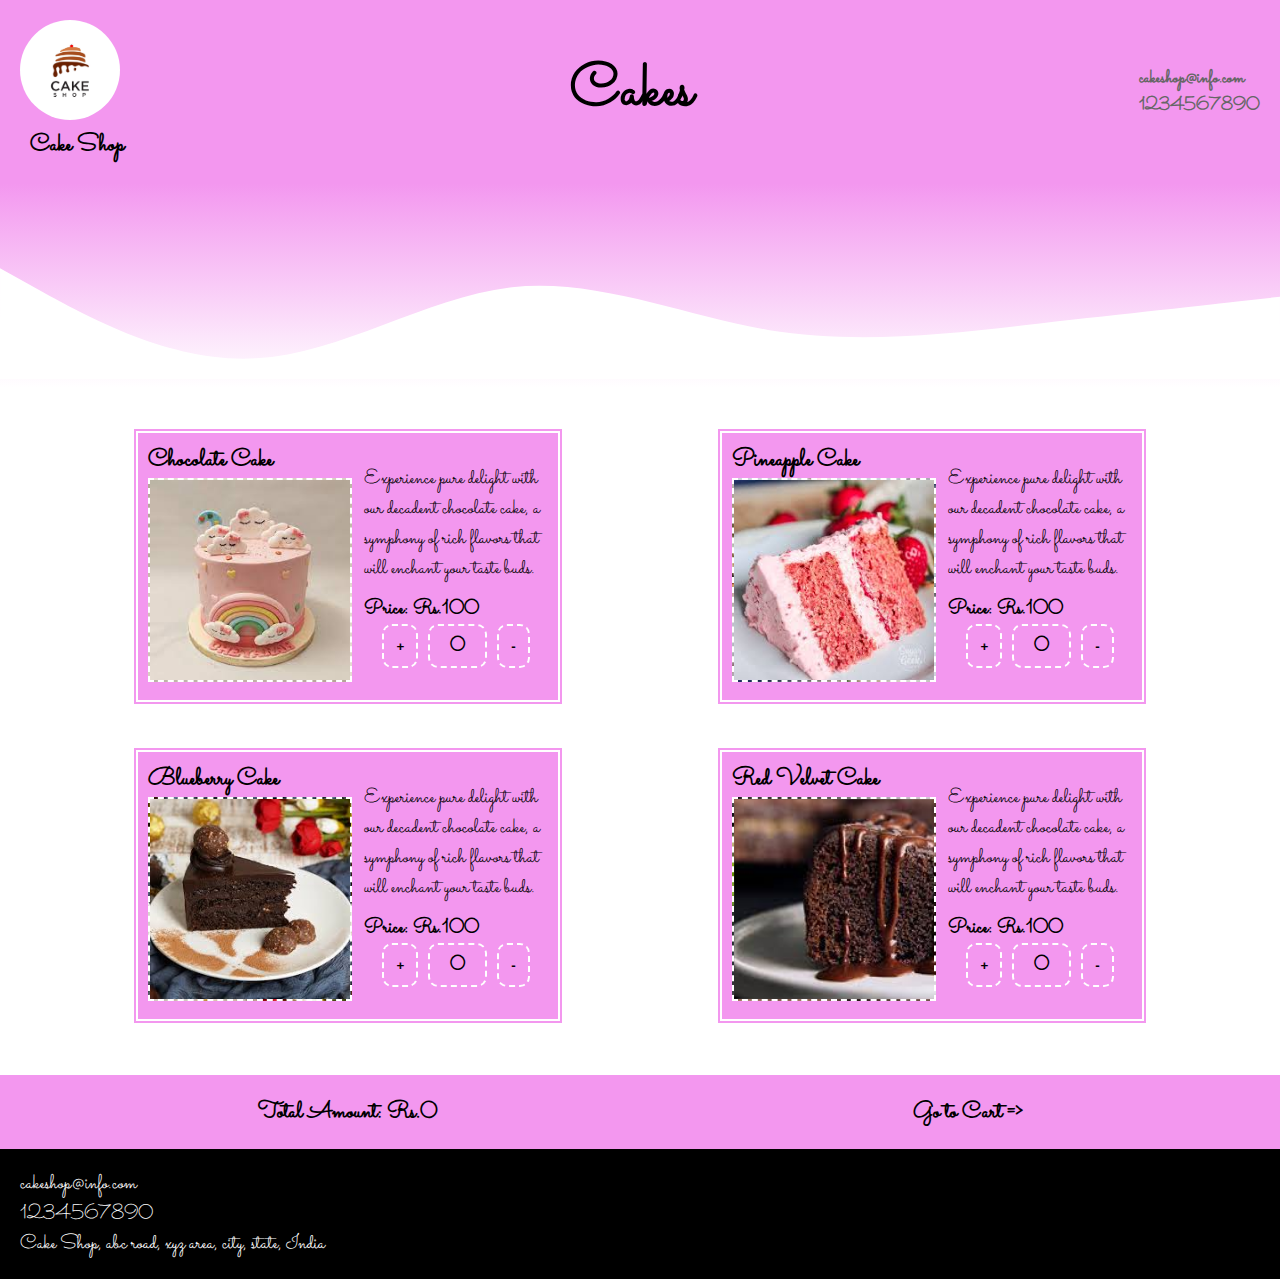
==== cakes/cakes.html @ 5b254691 "cakes and pastries pages created" ====
<!DOCTYPE html>
<html lang="en">

<head>
    <meta charset="UTF-8">
    <meta name="viewport" content="width=device-width, initial-scale=1.0">
    <title>Cakes</title>
    <link rel="stylesheet" href="cakes.css">
</head>

<body>
    <header>
        <div class="logo">
            <img src="../assets/logo.jpg" alt="logo">
            <h1>Cake Shop</h1>
        </div>
        <div class="cake-h">
            <h1>Cakes</h1>
        </div>
        <div class="contact-info">
            <p>cakeshop@info.com</p>
            <p>1234567890</p>
        </div>
    </header>

    <section class="hero-section">
        <!-- <a href="#menu" class="order-something">Order Something!</a> -->
        <svg class="bottom-border" xmlns="http://www.w3.org/2000/svg" viewBox="0 0 1440 220">
            <path fill="white" fill-opacity="1"
                d="M0,96L48,122.7C96,149,192,203,288,197.3C384,192,480,128,576,117.3C672,107,768,149,864,165.3C960,181,1056,171,1152,160C1248,149,1344,139,1392,133.3L1440,128L1440,320L1392,320C1344,320,1248,320,1152,320C1056,320,960,320,864,320C768,320,672,320,576,320C480,320,384,320,288,320C192,320,96,320,48,320L0,320Z">
            </path>
        </svg>
    </section>

    <section class="cake-flex">
        <div class="flex-items">
            <div class="cake-card" id="cake1">
                <div>
                <h2>Chocolate Cake</h2>
                <a href=""></a>
                </div>
                <div class="cake-details">
                    <p>Experience pure delight with our decadent chocolate cake, a symphony of rich flavors that will enchant your taste buds.</p>
                    <div class="item-price">
                        <h4 class="price">Price: Rs.100</h4>
                        <div class="add-sub-item">
                            <button onclick="updateItemQuantity(this, 1)" class="add">+</button>
                            <p class="number-of-item">0</p>
                            <button onclick="updateItemQuantity(this, -1)" class="remove">-</button>
                        </div>
                    </div>
                </div>
            </div>
            <div class="cake-card" id="cake2">
                <div>
                <h2>Pineapple Cake</h2>
                <a href=""></a>
                </div>
                <div class="cake-details">
                    <p>Experience pure delight with our decadent chocolate cake, a symphony of rich flavors that will enchant your taste buds.</p>
                    <div class="item-price">
                        <h4 class="price">Price: Rs.100</h4>
                        <div class="add-sub-item">
                            <button onclick="updateItemQuantity(this, 1)" class="add">+</button>
                            <p class="number-of-item">0</p>
                            <button onclick="updateItemQuantity(this, -1)" class="remove">-</button>
                        </div>
                    </div>
                </div>
            </div>
            <div class="cake-card" id="cake3">
                <div>
                <h2>Blueberry Cake</h2>
                <a href=""></a>
                </div>
                <div class="cake-details">
                    <p>Experience pure delight with our decadent chocolate cake, a symphony of rich flavors that will enchant your taste buds.</p>
                    <div class="item-price">
                        <h4 class="price">Price: Rs.100</h4>
                        <div class="add-sub-item">
                            <button onclick="updateItemQuantity(this, 1)" class="add">+</button>
                            <p class="number-of-item">0</p>
                            <button onclick="updateItemQuantity(this, -1)" class="remove">-</button>
                        </div>
                    </div>
                </div>
            </div>
            <div class="cake-card" id="cake4">
                <div>
                <h2>Red Velvet Cake</h2>
                <a href=""></a>
                </div>
                <div class="cake-details">
                    <p>Experience pure delight with our decadent chocolate cake, a symphony of rich flavors that will enchant your taste buds.</p>
                    <div class="item-price">
                        <h4 class="price">Price: Rs.100</h4>
                        <div class="add-sub-item">
                            <button onclick="updateItemQuantity(this, 1)" class="add">+</button>
                            <p class="number-of-item">0</p>
                            <button onclick="updateItemQuantity(this, -1)" class="remove">-</button>
                        </div>
                    </div>
                </div>
            </div>
        </div>
    </section>

    <section class="go-to-cart">
        <div class="total">
            <h3>Total Amount: Rs.</h3>
            <h3 id="total-price">0</h3>
        </div>
        <a href="cart.html"><h3>Go to Cart =></h3></a>
    </section>

    <footer>
        <div class="footer-info ">
          <p>cakeshop@info.com</p>
          <p>1234567890</p>
          <p>Cake Shop, abc road, xyz area, city, state, India</p>
        </div>
        <ul class="social-media">
          <li><i class="fa-brands fa-instagram"></i></li>
          <li><i class="fa-brands fa-facebook"></i></li>
    
        </ul>
      </footer>
    
      <script src="cakes.js"></script>
</body>

</html>
---- cakes/cakes.css ----
@import url('https://fonts.googleapis.com/css2?family=Sacramento&display=swap');

*{
  margin: 0;
  padding: 0;
}

html{
  scroll-behavior: smooth;
}

body {
    font-family: "Sacramento", cursive;
    font-weight: 400;
    font-style: normal;
}

header {
  background-color: rgb(243, 151, 239);
  padding: 20px;
  display: flex;
  justify-content: space-between;
  align-items: center;
  /* box-shadow: 0 2px 4px rgba(0, 0, 0, 0.1); */
}

.logo img {
  width: 100px;
  height: 100px;
  border-radius: 50%;
}

.logo h1 {
  font-size: 24px;
  margin-left: 10px;
}

.contact-info p {
    margin: 0;
    color: #666;
    font-size: 18px;
    font-weight: 600;
  }
  
  .hero-section{
    color: #fff;
    text-align: center;
    position: relative;
    background:linear-gradient(to bottom,rgb(243, 151, 239),white);
  }
  
  .hero-section h1 {
    color: rgb(251, 199, 248);
    font-size: 40px;
    text-shadow: 3px 3px 5px rgb(80, 80, 80);
    text-align: center;
    padding-top: 40px; 
  }

  .cake-h{
    font-size: 30px;
  }
  
  .bottom-border {
    width: 100%; /* Set the width to 100% to cover the entire width of the hero section */
    height: auto; /* Allow the SVG height to adjust according to its aspect ratio */
  }
  

  .cake-flex{
    margin-bottom: 30px;
  }

  .cake-card{
    display: flex;
  }

  .flex-items{
    display: flex;
    flex-wrap: wrap;
    position: relative;
    justify-content: space-evenly;
    margin-top: 20px;
  }
  
  #cake1,#cake2,#cake3,#cake4{
    width: 400px;
    height:auto;
    margin: 20px;
    padding: 10px;
    background-color: rgb(243, 151, 239) ;
    border: 6px double white;
  }
  
  #cake1 a,#cake2 a,#cake3 a,#cake4 a{
    text-decoration: none;
    border: 2px dashed white;
    background-size: cover;
    display: inline-block;
    width: 200px;
    height: 200px;
  }
  
  #cake1 a{
    background-image: url("../assets/cake2.jpg");
  }
  
  #cake2 a{
    background-image: url("../assets/pastry1.jpg");
  }
  
  #cake3 a{
    background-image: url("../assets/pastry3.jpg");
  }

  #cake4 a{
    background-image: url("../assets/pastry4.jpg");
  }

  .cake {
    margin-bottom: 40px;
  }
  
  .cake img {
    max-width: 100%;
  }
  
  .cake h3 {
    font-size: 24px;
    margin-bottom: 10px;
  }
  
  .cake p {
    font-size: 16px;
    color: #666;
  }

  .cake-details{
    display: flex;
    flex-direction: column;
    justify-content: center;
    margin-left:12px;
    text-align: left;
    font-size: 20px;
  }

  .item-price{
    margin-top: 10px;
 }
 
 .add-sub-item{
     display: flex;
     justify-content: center;
     line-height: 40px;
 }
 
 .add-sub-item button{
     margin: 0 10px;
     border: none;
     padding: 10px 12px;
     border-radius: 10px;
     background-color: rgb(243, 151, 239);
     border:2px dashed white;
     font-weight:600;
 }
 
 .add-sub-item button:hover{
    background-color: rgb(255, 255, 255);
    border:2px dashed rgb(243, 151, 239);
 }
 
 .add-sub-item p{
    background-color: rgb(243, 151, 239);
    border:2px dashed white;
     padding: 0 20px;
     border-radius: 10px;
     font-weight:600;
 }
 
 .go-to-cart{
    padding: 20px;
    background-color: rgb(243, 151, 239);
    display: flex;
    position: relative;
    justify-content: space-around;
    font-size: 20px;
 }

 .go-to-cart a{
    text-decoration: none;
    color: black;
 }

 .total{
     display: flex;
 }

  footer {
    background-color: #000000;
    color: #fff;
    padding: 20px;
    text-align: left;
  }
  
  footer ul {
    list-style-type: none;
    color: white;
    display: flex;
  }
  
  footer li {
    text-decoration: none;
    color: #fff;
    margin-right: 10px;
  }
  
  footer p{
    font-size: 20px;
  }
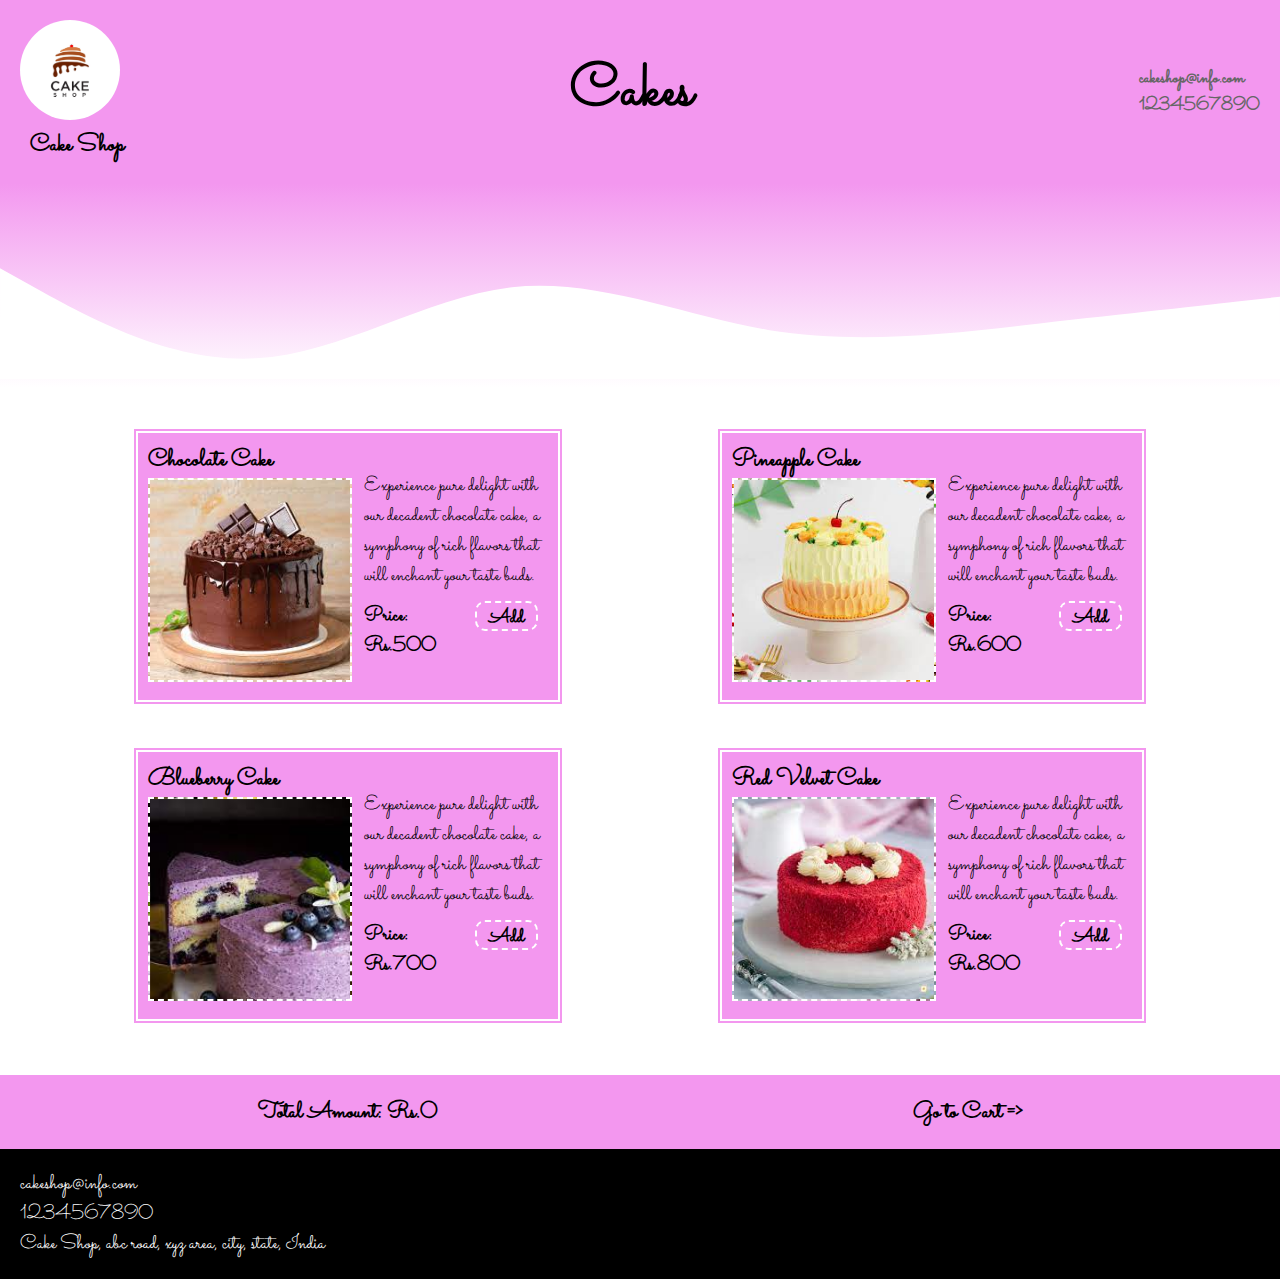
==== commit 53795d1b: "javaScript updated" ====
--- a/cakes/cakes.html
+++ b/cakes/cakes.html
@@ -5,7 +5,7 @@
     <meta charset="UTF-8">
     <meta name="viewport" content="width=device-width, initial-scale=1.0">
     <title>Cakes</title>
-    <link rel="stylesheet" href="cakes.css">
+    <link rel="stylesheet" href="../cakes_pastries.css">
 </head>
 
 <body>
@@ -36,69 +36,85 @@
         <div class="flex-items">
             <div class="cake-card" id="cake1">
                 <div>
-                <h2>Chocolate Cake</h2>
-                <a href=""></a>
+                    <h2 class="cake-name">Chocolate Cake</h2>
+                    <a href=""></a>
                 </div>
                 <div class="cake-details">
-                    <p>Experience pure delight with our decadent chocolate cake, a symphony of rich flavors that will enchant your taste buds.</p>
+                    <p>Experience pure delight with our decadent chocolate cake, a symphony of rich flavors that will
+                        enchant your taste buds.</p>
                     <div class="item-price">
-                        <h4 class="price">Price: Rs.100</h4>
-                        <div class="add-sub-item">
+                        <div class="add-item">
+                            <h4 class="price">Price: Rs.500</h4>
+                            <button onclick="addItem(this)">Add</button>
+                        </div>
+                        <!-- <div class="add-sub-item">
                             <button onclick="updateItemQuantity(this, 1)" class="add">+</button>
                             <p class="number-of-item">0</p>
                             <button onclick="updateItemQuantity(this, -1)" class="remove">-</button>
-                        </div>
+                        </div> -->
                     </div>
                 </div>
             </div>
             <div class="cake-card" id="cake2">
                 <div>
-                <h2>Pineapple Cake</h2>
-                <a href=""></a>
+                    <h2 class="cake-name">Pineapple Cake</h2>
+                    <a href=""></a>
                 </div>
                 <div class="cake-details">
-                    <p>Experience pure delight with our decadent chocolate cake, a symphony of rich flavors that will enchant your taste buds.</p>
+                    <p>Experience pure delight with our decadent chocolate cake, a symphony of rich flavors that will
+                        enchant your taste buds.</p>
                     <div class="item-price">
-                        <h4 class="price">Price: Rs.100</h4>
-                        <div class="add-sub-item">
+                        <div class="add-item">
+                            <h4 class="price">Price: Rs.600</h4>
+                            <button onclick="addItem(this)">Add</button>
+                        </div>
+                        <!-- <div class="add-sub-item">
                             <button onclick="updateItemQuantity(this, 1)" class="add">+</button>
                             <p class="number-of-item">0</p>
                             <button onclick="updateItemQuantity(this, -1)" class="remove">-</button>
-                        </div>
+                        </div> -->
                     </div>
                 </div>
             </div>
             <div class="cake-card" id="cake3">
                 <div>
-                <h2>Blueberry Cake</h2>
-                <a href=""></a>
+                    <h2 class="cake-name">Blueberry Cake</h2>
+                    <a href=""></a>
                 </div>
                 <div class="cake-details">
-                    <p>Experience pure delight with our decadent chocolate cake, a symphony of rich flavors that will enchant your taste buds.</p>
+                    <p>Experience pure delight with our decadent chocolate cake, a symphony of rich flavors that will
+                        enchant your taste buds.</p>
                     <div class="item-price">
-                        <h4 class="price">Price: Rs.100</h4>
-                        <div class="add-sub-item">
+                        <div class="add-item">
+                            <h4 class="price">Price: Rs.700</h4>
+                            <button onclick="addItem(this)">Add</button>
+                        </div>
+                        <!-- <div class="add-sub-item">
                             <button onclick="updateItemQuantity(this, 1)" class="add">+</button>
                             <p class="number-of-item">0</p>
                             <button onclick="updateItemQuantity(this, -1)" class="remove">-</button>
-                        </div>
+                        </div> -->
                     </div>
                 </div>
             </div>
             <div class="cake-card" id="cake4">
                 <div>
-                <h2>Red Velvet Cake</h2>
-                <a href=""></a>
+                    <h2 class="cake-name">Red Velvet Cake</h2>
+                    <a href=""></a>
                 </div>
                 <div class="cake-details">
-                    <p>Experience pure delight with our decadent chocolate cake, a symphony of rich flavors that will enchant your taste buds.</p>
+                    <p>Experience pure delight with our decadent chocolate cake, a symphony of rich flavors that will
+                        enchant your taste buds.</p>
                     <div class="item-price">
-                        <h4 class="price">Price: Rs.100</h4>
-                        <div class="add-sub-item">
+                        <div class="add-item">
+                            <h4 class="price">Price: Rs.800</h4>
+                            <button onclick="addItem(this)">Add</button>
+                        </div>
+                        <!-- <div class="add-sub-item">
                             <button onclick="updateItemQuantity(this, 1)" class="add">+</button>
                             <p class="number-of-item">0</p>
                             <button onclick="updateItemQuantity(this, -1)" class="remove">-</button>
-                        </div>
+                        </div> -->
                     </div>
                 </div>
             </div>
@@ -110,23 +126,25 @@
             <h3>Total Amount: Rs.</h3>
             <h3 id="total-price">0</h3>
         </div>
-        <a href="cart.html"><h3>Go to Cart =></h3></a>
+        <a href="../cart/cart.html" target="_blank">
+            <h3>Go to Cart =></h3>
+        </a>
     </section>
 
     <footer>
-        <div class="footer-info ">
-          <p>cakeshop@info.com</p>
-          <p>1234567890</p>
-          <p>Cake Shop, abc road, xyz area, city, state, India</p>
+        <div class="footer-info">
+            <p>cakeshop@info.com</p>
+            <p>1234567890</p>
+            <p>Cake Shop, abc road, xyz area, city, state, India</p>
         </div>
         <ul class="social-media">
-          <li><i class="fa-brands fa-instagram"></i></li>
-          <li><i class="fa-brands fa-facebook"></i></li>
-    
+            <li><i class="fa-brands fa-instagram"></i></li>
+            <li><i class="fa-brands fa-facebook"></i></li>
+
         </ul>
-      </footer>
-    
-      <script src="cakes.js"></script>
+    </footer>
+
+    <script src="../cart/cart.js"></script>
 </body>
 
 </html>--- a/cakes_pastries.css
+++ b/cakes_pastries.css
@@ -0,0 +1,246 @@
+@import url('https://fonts.googleapis.com/css2?family=Sacramento&display=swap');
+
+*{
+  margin: 0;
+  padding: 0;
+}
+
+html{
+  scroll-behavior: smooth;
+}
+
+body {
+    font-family: "Sacramento", cursive;
+    font-weight: 400;
+    font-style: normal;
+}
+
+header {
+  background-color: rgb(243, 151, 239);
+  padding: 20px;
+  display: flex;
+  justify-content: space-between;
+  align-items: center;
+}
+
+.logo img {
+  width: 100px;
+  height: 100px;
+  border-radius: 50%;
+}
+
+.logo h1 {
+  font-size: 24px;
+  margin-left: 10px;
+}
+
+.contact-info p {
+    margin: 0;
+    color: #666;
+    font-size: 18px;
+    font-weight: 600;
+  }
+  
+  .hero-section{
+    color: #fff;
+    text-align: center;
+    position: relative;
+    background:linear-gradient(to bottom,rgb(243, 151, 239),white);
+  }
+  
+  .hero-section h1 {
+    color: rgb(251, 199, 248);
+    font-size: 40px;
+    text-shadow: 3px 3px 5px rgb(80, 80, 80);
+    text-align: center;
+    padding-top: 40px; 
+  }
+
+  .cake-h{
+    font-size: 30px;
+  }
+  
+  .bottom-border {
+    width: 100%; /* Set the width to 100% to cover the entire width of the hero section */
+    height: auto; /* Allow the SVG height to adjust according to its aspect ratio */
+  }
+  
+
+  .cake-flex, .pastries-flex{
+    margin-bottom: 30px;
+  }
+
+  .cake-card,.pastries-card{
+    display: flex;
+  }
+
+  .flex-items{
+    display: flex;
+    flex-wrap: wrap;
+    position: relative;
+    justify-content: space-evenly;
+    margin-top: 20px;
+  }
+  
+  #cake1,#cake2,#cake3,#cake4,#pastries1,#pastries2,#pastries3,#pastries4{
+    width: 400px;
+    height:auto;
+    margin: 20px;
+    padding: 10px;
+    background-color: rgb(243, 151, 239) ;
+    border: 6px double white;
+  }
+  
+  #cake1 a,#cake2 a,#cake3 a,#cake4 a,#pastries1 a,#pastries2 a,#pastries3 a,#pastries4 a{
+    text-decoration: none;
+    border: 2px dashed white;
+    background-size: cover;
+    display: inline-block;
+    width: 200px;
+    height: 200px;
+  }
+  
+  #cake1 a{
+    background-image: url("../assets/cake7.jpg");
+  }
+  
+  #cake2 a{
+    background-image: url("../assets/cake1.jpg");
+  }
+  
+  #cake3 a{
+    background-image: url("../assets/cake5.jpg");
+  }
+
+  #cake4 a{
+    background-image: url("../assets/cake6.jpg");
+  }
+
+  #pastries1 a{
+    background-image: url("../assets/pastry3.jpg");
+  }
+  
+  #pastries2 a{
+    background-image: url("../assets/pastry1.jpg");
+  }
+  
+  #pastries3 a{
+    background-image: url("../assets/pastry2.jpg");
+  }
+
+  #pastries4 a{
+    background-image: url("../assets/pastry4.jpg");
+  }
+
+  .cake,.pastries {
+    margin-bottom: 40px;
+  }
+  
+  .cake img, .pastries img{
+    max-width: 100%;
+  }
+  
+  .cake h3,.pastries h3 {
+    font-size: 24px;
+    margin-bottom: 10px;
+  }
+  
+  .cake p,.pastries p {
+    font-size: 16px;
+    color: #666;
+  }
+
+  .cake-details,.pastries-details{
+    display: flex;
+    flex-direction: column;
+    justify-content: center;
+    margin-left:12px;
+    text-align: left;
+    font-size: 20px;
+  }
+
+  .item-price{
+    margin-top: 10px;
+ }
+
+ .add-item{
+  display: flex;
+ }
+
+button{
+  cursor: pointer;
+ }
+ 
+ .add-sub-item{
+  display: none;
+  justify-content: center;
+  line-height: 35px;
+ }
+ 
+.add-sub-item p{
+     display: flex;
+     justify-content: center;
+     line-height: 35px;
+ }
+ 
+ .add-item button,.add-sub-item button{
+     margin: 0 10px;
+     font-family: "Sacramento", cursive;
+    font-style: normal;
+    font-size: 20px;
+ }
+ 
+ .add-sub-item button:hover,.add-item button:hover{
+    background-color: rgb(255, 255, 255);
+    border:2px dashed rgb(243, 151, 239);
+ }
+ 
+ .add-sub-item p,.add-item button,.add-sub-item button{
+    background-color: rgb(243, 151, 239);
+    border:2px dashed white;
+    padding: 0 12px;
+    border-radius: 10px;
+    font-weight:600;
+    height: 30px;
+ }
+ 
+ .go-to-cart{
+    padding: 20px;
+    background-color: rgb(243, 151, 239);
+    display: flex;
+    position: relative;
+    justify-content: space-around;
+    font-size: 20px;
+ }
+
+ .go-to-cart a{
+    text-decoration: none;
+    color: black;
+ }
+
+ .total{
+     display: flex;
+ }
+
+  footer {
+    background-color: #000000;
+    color: #fff;
+    padding: 20px;
+    text-align: left;
+  }
+  
+  footer ul {
+    list-style-type: none;
+    color: white;
+    display: flex;
+  }
+  
+  footer li {
+    text-decoration: none;
+    color: #fff;
+    margin-right: 10px;
+  }
+  
+  footer p{
+    font-size: 20px;
+  }